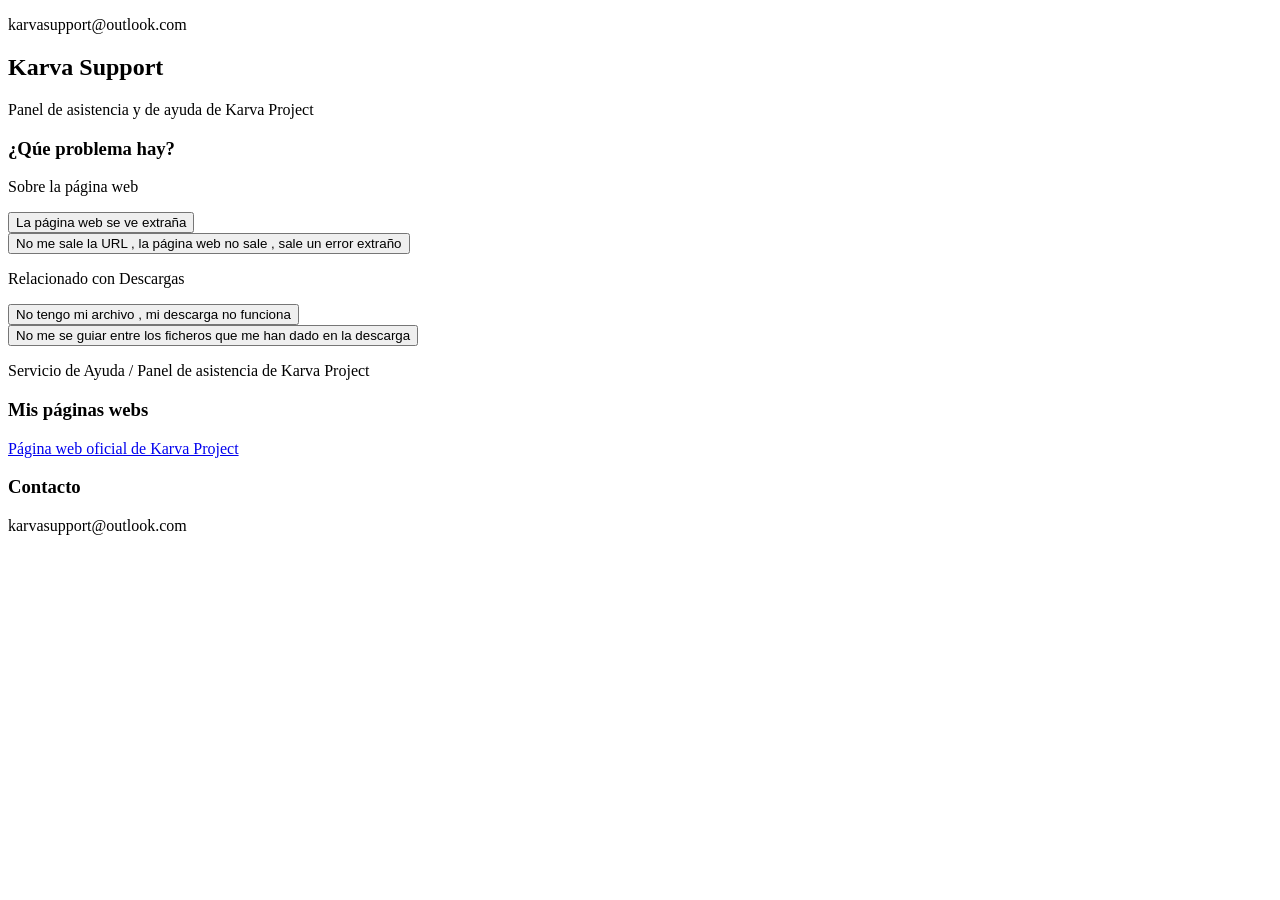
==== support.html @ de2b31c2 "Add files via upload" ====
<!DOCTYPE html>
<html lang="es-ES">
<head>
    <link rel="shortcut icon" href="https://karvaproject.netlify.app/web/media/logo2-bg.png" type="image/x-icon" class="icono de web">
    <link rel="stylesheet" href="./css/support.css" class="Css support">
    <meta charset="UTF-8">
    <meta name="viewport" content="width=device-width, initial-scale=1.0">
    <title>Karva Support - Ayuda/Asistencia al cliente de KarvaProject </title>
</head>
<body>
   <div class="asistencia-monigote">
    <p>karvasupport@outlook.com</p>
   </div>
   <header>
    <h2>Karva Support</h2>
    <bold>Panel de asistencia y de ayuda de Karva Project</bold>
   </header>
   <div class="support">
    <h3>¿Qúe problema hay?</h3>
    <div class="support-1">
        <p class="type-section">Sobre la página web</p>
 <button onclick="webextraña()">La página web se ve extraña</button>
 <br>
 <button onclick="nosaleurl()">No me sale la URL , la página web no sale , sale un error extraño</button>
 <br>
        <p class="type-section">Relacionado con Descargas</p>
        <button onclick="descarga()">No tengo mi archivo , mi descarga no funciona</button>
        <br>
        <button onclick="nomeseguiar()">No me se guiar entre los ficheros que me han dado en la descarga</button>
    </div>
   </div>
   <footer>
    <p>Servicio de Ayuda / Panel de asistencia de Karva Project</p>
    <div class="links">
        <div class="title-links">
            <h3>Mis páginas webs</h3>
        </div>
        <div class="link-links">
            <a href="https://karvaproject.netlify.app/web">Página web oficial de Karva Project </a>
        </div>
        <div class="title-links">
            <h3>Contacto</h3>
        </div>
        <div class="link-links">
            <p>karvasupport@outlook.com</p>
        </div>
    </div>
   </footer>
</body>
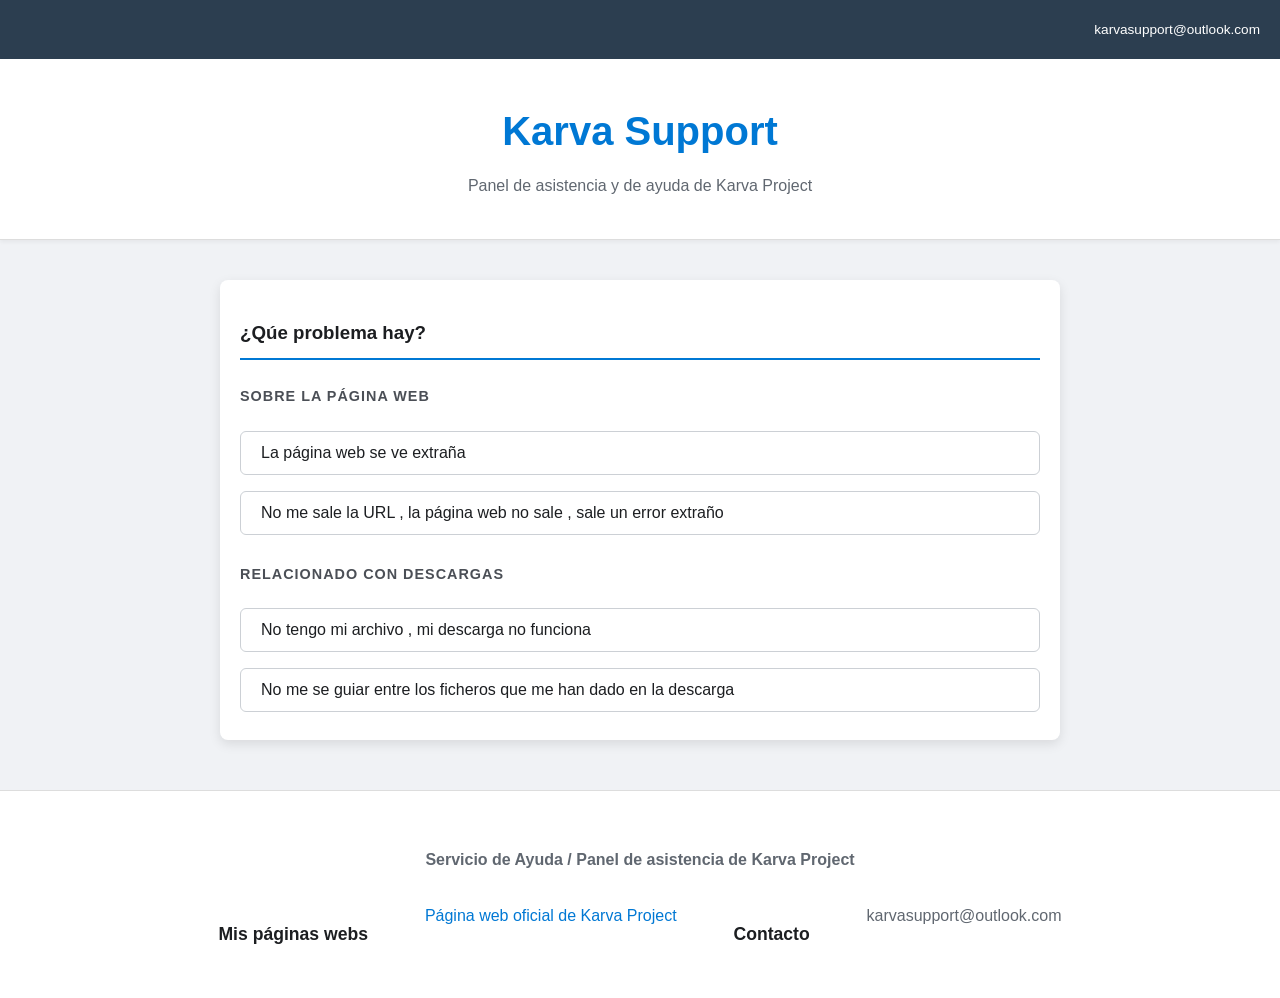
==== commit ea3eb484: "Add files via upload" ====
--- a/support.html
+++ b/support.html
@@ -1,6 +1,8 @@
 <!DOCTYPE html>
 <html lang="es-ES">
 <head>
+    <script src="./javascript/app.js"></script>
+    <script src="./javascript/app.js"></script>
     <link rel="shortcut icon" href="https://karvaproject.netlify.app/web/media/logo2-bg.png" type="image/x-icon" class="icono de web">
     <link rel="stylesheet" href="./css/support.css" class="Css support">
     <meta charset="UTF-8">
--- a/css/support.css
+++ b/css/support.css
@@ -0,0 +1,134 @@
+body {
+    font-family: 'Segoe UI', Roboto, Helvetica, Arial, sans-serif;
+    background-color: #f0f2f5;
+    color: #1c1e21;
+    margin: 0;
+    padding: 0;
+    line-height: 1.6;
+}
+
+.asistencia-monigote {
+    background-color: #2c3e50;
+    color: white;
+    text-align: right;
+    padding: 5px 20px;
+    font-size: 0.85rem;
+}
+
+header {
+    background-color: #ffffff;
+    padding: 40px 20px;
+    text-align: center;
+    border-bottom: 1px solid #ddd;
+    box-shadow: 0 2px 4px rgba(0, 0, 0, 0.05);
+}
+
+header h2 {
+    margin: 0;
+    color: #0078d4;
+    font-size: 2.5rem;
+}
+
+header bold {
+    display: block;
+    margin-top: 10px;
+    color: #606770;
+}
+
+.support {
+    max-width: 800px;
+    margin: 40px auto;
+    padding: 20px;
+    background: white;
+    border-radius: 8px;
+    box-shadow: 0 4px 12px rgba(0, 0, 0, 0.1);
+}
+
+.support h3 {
+    border-bottom: 2px solid #0078d4;
+    padding-bottom: 10px;
+    margin-bottom: 25px;
+}
+
+.type-section {
+    font-weight: bold;
+    color: #4b4f56;
+    margin-top: 20px;
+    text-transform: uppercase;
+    font-size: 0.9rem;
+    letter-spacing: 1px;
+}
+
+button {
+    width: 100%;
+    background-color: #ffffff;
+    border: 1px solid #ccd0d5;
+    color: #1c1e21;
+    padding: 12px 20px;
+    margin: 8px 0;
+    border-radius: 6px;
+    cursor: pointer;
+    text-align: left;
+    font-size: 1rem;
+    transition: all 0.2s ease;
+}
+
+button:hover {
+    background-color: #f5f6f7;
+    border-color: #0078d4;
+    color: #0078d4;
+}
+
+footer {
+    background-color: #ffffff;
+    margin-top: 50px;
+    padding: 40px 20px;
+    border-top: 1px solid #ddd;
+}
+
+footer>p {
+    text-align: center;
+    font-weight: bold;
+    color: #606770;
+    margin-bottom: 30px;
+}
+
+.links {
+    display: flex;
+    justify-content: space-around;
+    max-width: 900px;
+    margin: 0 auto;
+    flex-wrap: wrap;
+}
+
+.title-links h3 {
+    font-size: 1.1rem;
+    margin-bottom: 10px;
+    color: #1c1e21;
+}
+
+.link-links a {
+    color: #0078d4;
+    text-decoration: none;
+}
+
+.link-links a:hover {
+    text-decoration: underline;
+}
+
+.link-links p {
+    margin: 0;
+    color: #606770;
+}
+
+@media (max-width: 600px) {
+    .links {
+        flex-direction: column;
+        align-items: center;
+        text-align: center;
+    }
+
+    .title-links {
+        margin-top: 20px;
+    }
+}
